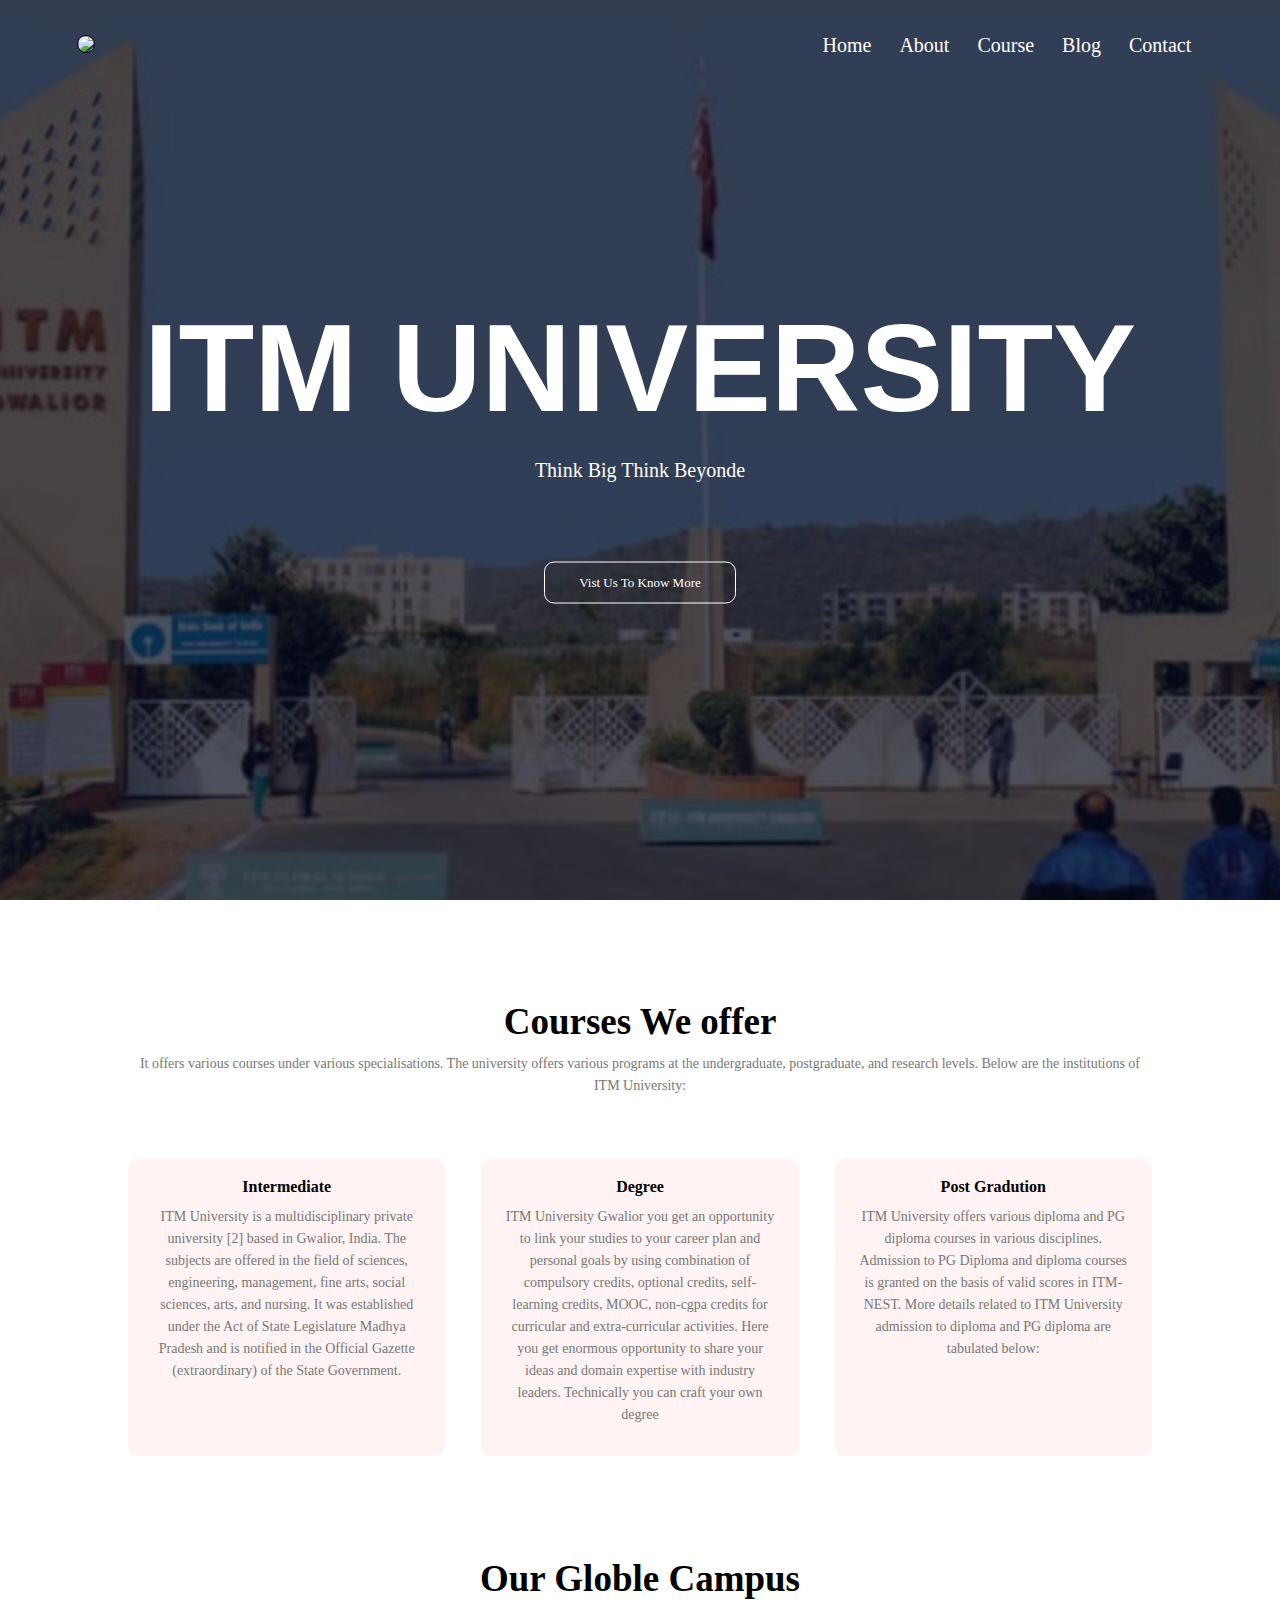
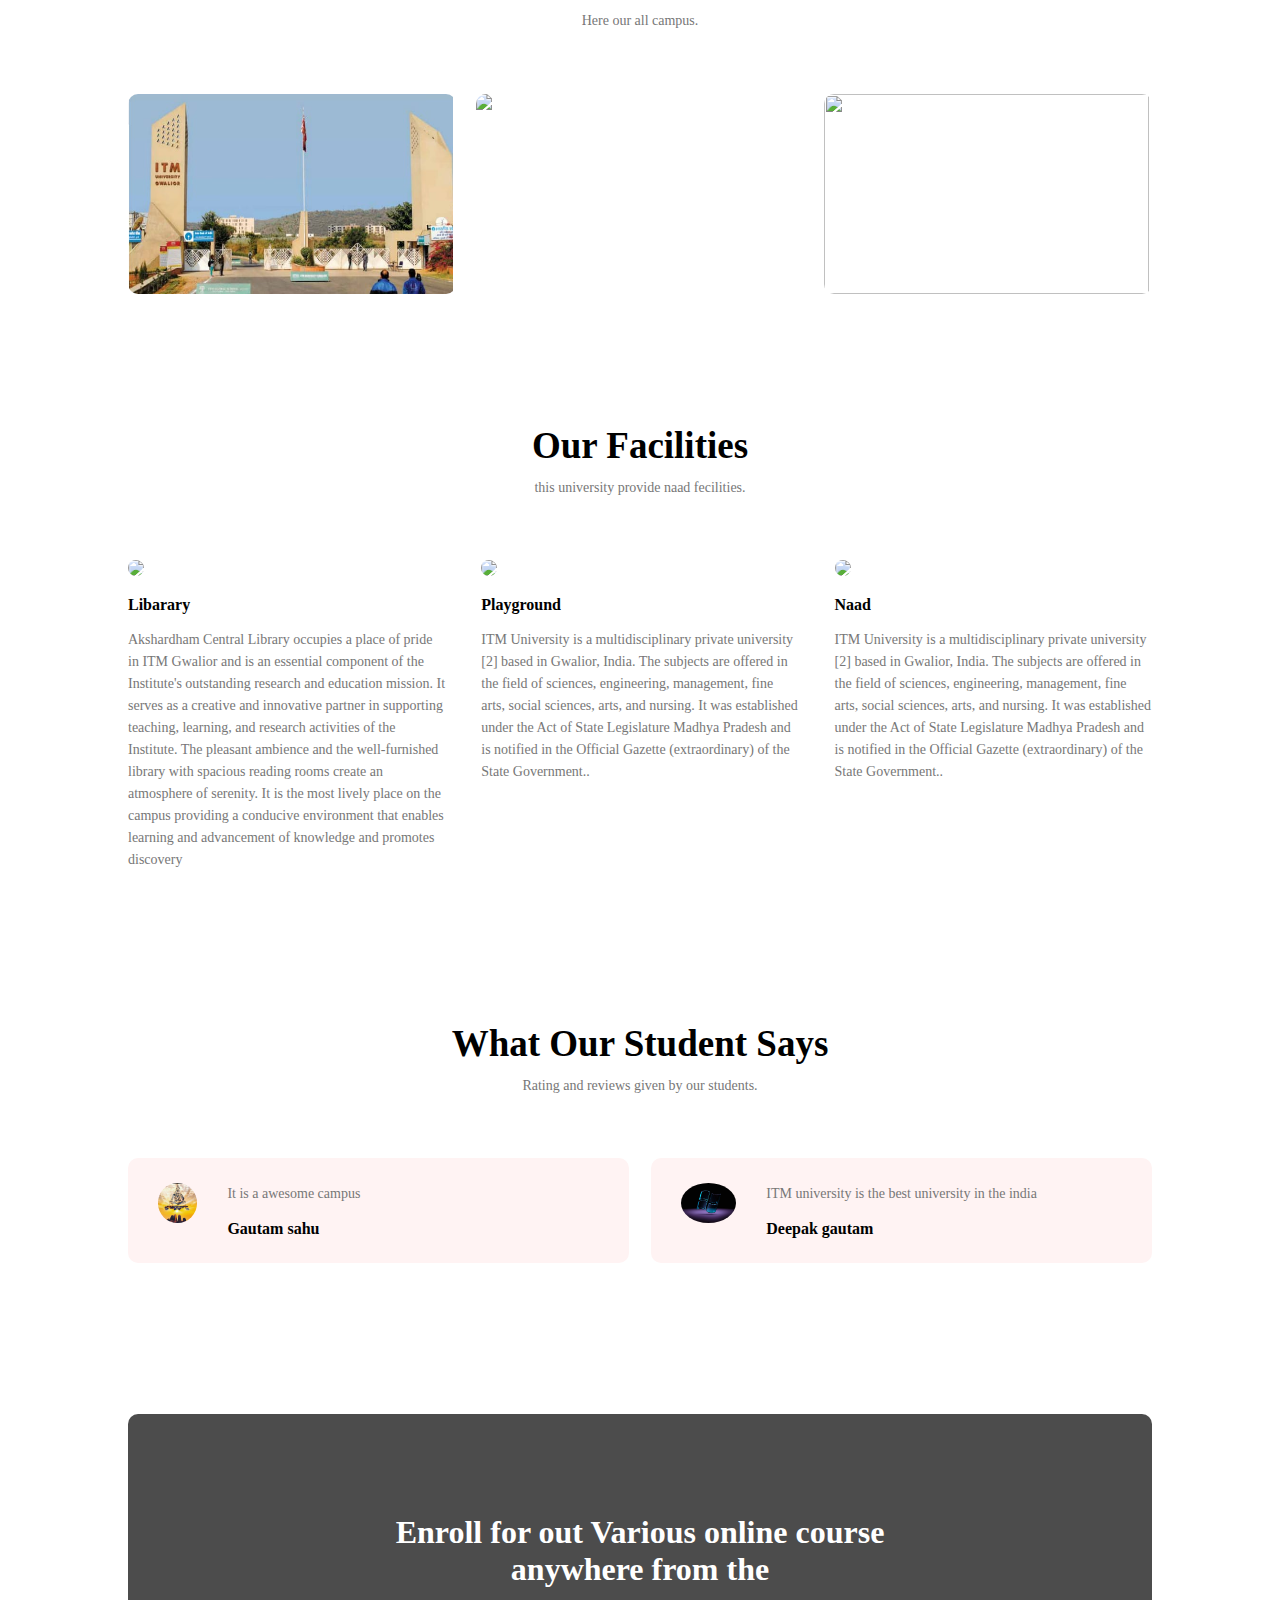
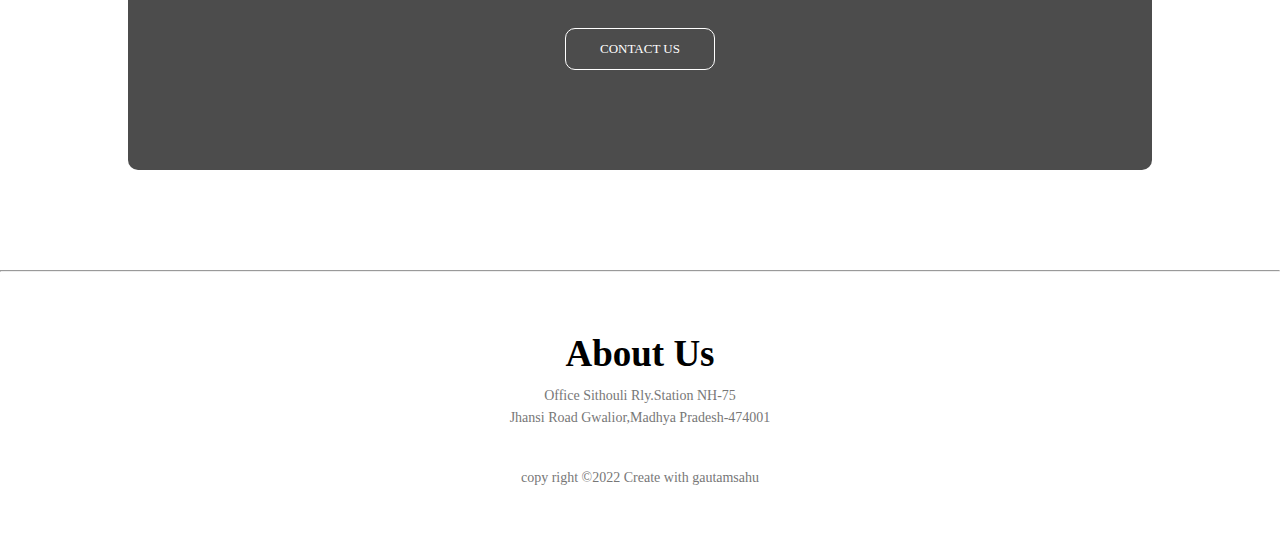
==== index.html @ d1eebb81 "website" ====
<!DOCTYPE html>
<html lang="en">

<head>
    <meta charset="UTF-8">
    <meta http-equiv="X-UA-Compatible" content="IE=edge">
    <meta name="viewport" content="width=device-width, initial-scale=1.0">
    <title>itm universty</title>
    <link rel="stylesheet" href="new.css">
    <script src='https://kit.fontawesome.com/a076d05399.js'></script>

<body>
    <section class="header">
        <nav>
            <a href=""><img src="logo.jpeg"></a>
            <div class="nav-links" id="navLinks">
                <i class="fa fa-times" onclick="hideMenu()"></i>
                <ul>
                    <li><a href="#home">Home</a></li>
                    <li><a href="#about" onclick="about()">About</a></li>
                    <li><a href="#course" onclick="course()">Course</a></li>

                    <li><a href="#blog" onclick="blog()">Blog</a></li>
                    <li><a href="#contact" onclick="contact()">Contact</a></li>

                </ul>

            </div>
            <i class="fa fa-bars" onclick="showMenu()"></i>
        </nav>
        <div class="text-box">
            <h1>ITM UNIVERSITY</h1>
            <p> Think Big Think Beyonde

            </p>
            <a href="https://www.shiksha.com/university/itm-university-gwalior-36449/placement" class="hero-btn">Vist Us
                To Know More</a>
        </div>

       
    </section>
    <section class="course" id="course">
        <h2>Courses We offer</h2>
        <p>It offers various courses under various specialisations. The university offers various programs at the
            undergraduate, postgraduate, and research levels. Below are the institutions of ITM University:</p>
        <div class="row">
            <div class="course-col">
                <h4>Intermediate</h4>
                <p>ITM University is a multidisciplinary private university [2] based in Gwalior, India. The subjects
                    are offered in the field of sciences, engineering, management, fine arts, social sciences, arts, and
                    nursing. It was established under the Act of State Legislature Madhya Pradesh and is notified in the
                    Official Gazette (extraordinary) of the State Government.</p>
            </div>
            <div class="course-col">
                <h4>Degree</h4>
                <p>ITM University Gwalior you get an opportunity to link your studies to your career plan and personal
                    goals by using combination of compulsory credits, optional credits, self-learning credits, MOOC,
                    non-cgpa credits for curricular and extra-curricular activities. Here you get enormous opportunity
                    to share your ideas and domain expertise with industry leaders. Technically you can craft your own
                    degree</p>
            </div>
            <div class="course-col">
                <h4>Post Gradution</h4>
                <p>ITM University offers various diploma and PG diploma courses in various disciplines. Admission to PG
                    Diploma and diploma courses is granted on the basis of valid scores in ITM-NEST. More details
                    related to ITM University admission to diploma and PG diploma are tabulated below:</p>
            </div>
        </div>
    </section>
    <section class="campus" id="blog">
        <h2>Our Globle Campus</h2>
        <p>Here our all campus.</p>
        <div class="row">
            <div class="campus-col">
                <img src="WhatsApp Image 2022-04-24 at 19.25.18.jpeg" height="200px">
                <div class="layer">
                    <h4>Turari</h4>
                </div>
            </div>
            <div class="campus-col">
                <img src="newton.jpeg">
                <div class="layer">
                    <h4>Shitoli</h4>
                </div>
            </div>
            <div class="campus-col">
                <img src="WhatsApp Image 2022-04-24 at 19.25.18 (1).jpeg" height="200px">
                <div class="layer">
                    <h4>Global</h4>
                </div>
            </div>
        </div>
    </section>
    <section class="facilities">
        <h2>Our Facilities</h2>
        <p>this university provide naad fecilities.</p>
        <div class="row">

            <div class="facilities-col">

                <img src="libarry.jpeg">

                <h4>Libarary</h4>
                <p>Akshardham Central Library occupies a place of pride in ITM Gwalior and is an essential component of
                    the Institute's outstanding research and education mission. It serves as a creative and innovative
                    partner in supporting teaching, learning, and research activities of the Institute. The pleasant
                    ambience and the well-furnished library with spacious reading rooms create an atmosphere of
                    serenity. It is the most lively place on the campus providing a conducive environment that enables
                    learning and advancement of knowledge and promotes discovery</p>

            </div>

            <div class="facilities-col">
                <img src="sport.jpeg">

                <h4>Playground</h4>
                <p>ITM University is a multidisciplinary private university [2] based in Gwalior, India. The subjects
                    are offered in the field of sciences, engineering, management, fine arts, social sciences, arts, and
                    nursing. It was established under the Act of State Legislature Madhya Pradesh and is notified in the
                    Official Gazette (extraordinary) of the State Government..</p>

            </div>
            <div class="facilities-col">
                <img src="nad.jpeg">

                <h4>Naad </h4>
                <p>ITM University is a multidisciplinary private university [2] based in Gwalior, India. The subjects
                    are offered in the field of sciences, engineering, management, fine arts, social sciences, arts, and
                    nursing. It was established under the Act of State Legislature Madhya Pradesh and is notified in the
                    Official Gazette (extraordinary) of the State Government..</p>

            </div>
        </div>
    </section>
    <section class="testimonials">
        <h2>What Our Student Says</h2>
        <p>Rating and reviews given by our students.</p>
        <div class="row">
            <div class="testimonials-col">
                <img src="gaut.jpeg">
                <div>
                    <p>It is a awesome campus </p>
                    <h4>Gautam sahu</h4>
                    <i class="fa fa-star"></i>
                    <i class="fa fa-star"></i>
                    <i class="fa fa-star"></i>
                    <i class="fa fa-star"></i>
                    <i class="fa fa-star-o"></i>
                </div>
            </div>
            <div class="testimonials-col">
                <img src="uT9WKm.jpg">
                <div>
                    <p>ITM university is the best university in the india</p>
                    <h4>Deepak gautam</h4>
                    <i class="fa fa-star"></i>
                    <i class="fa fa-star"></i>
                    <i class="fa fa-star"></i>
                    <i class="fa fa-star"></i>

                    <i class="fab fa-star-half-o"></i>

                </div>
            </div>

        </div>
    </section>
    <section class="cta" id="contact">
        <h1>Enroll for out Various online course<br> anywhere from the</h1>
        <a href="https://www.universitydunia.com/institute/1133-itm-university-iu/contact-details"
            class="hero-btn">CONTACT US</a>
    </section>
    <hr>
    <section class="footer" id="about">
        <h2>About Us</h2>
        <p>Office Sithouli Rly.Station NH-75 <br>Jhansi Road Gwalior,Madhya Pradesh-474001</p>
        <div class="icons">
            <a href="https://www.facebook.com/ITMUNIVERSITYINDIA" class="fab fa-facebook"></a>
            <a href="" class="fab fa-twitter"></a>
            <a href="https://instagram.com/itmuniversitygwl?igshid=YmMyMTA2M2Y=" class="fab fa-instagram"></a>
            <a href="https://www.linkedin.com/school/itm-university-gwalior/" class="fab fa-linkedin-in"></a>
            <p>copy right &copy;2022 Create with gautamsahu</p>

        </div>
    </section>


    </head>
    <script>
        var navLinks = document.getElementById("navLinks");
        function showMenu() {
            navLinks.style.right = "0";
        }
        var navLinks = document.getElementById("navLinks");
        function hideMenu() {
            navLinks.style.right = "-200px";
        }
       

    </script>
</body>

</html>
---- new.css ----
* {
    margin: 0;
    padding: 0;
}
html{
    scroll-behavior: smooth;
}
.header {
    min-height: 100vh;
    min-width: 100vw;
    background-image: linear-gradient(rgba(4, 9, 30, 0.7), rgba(4, 9, 30, 0.7)), url(WhatsApp\ Image\ 2022-04-24\ at\ 19.25.18.jpeg);
    background-position: center;
    background-size: cover;
    position: relative;
   
    
}


nav {
    display: flex;
    padding: 2% 6%;
    justify-content: space-between;
    align-items: center;
}

nav img {
    width: 150px;
    border-radius: 17px;
    border: 1px solid black;
}

.nav-links {
    flex: 1;
    text-align: right;
}

.nav-links ul li {
    list-style: none;
    display: inline-block;
    padding: 8px 12px;
    position: relative;
}

.nav-links ul li a {
    color: white;
    text-decoration: none;
    font-size: 20px;
}

    
.nav-links ul li::after {
    content: '';
    height: 2px;
    width: 0;
    background: #f44336;
    display: block;
    transition: 0.5s;
    margin: auto

}


.nav-links ul li:hover::after{
    width: 100%;

}

    


.text-box {
    width: 90%;
    color: white;
    position: absolute;
    top: 50%;
    left: 50%;
    transform: translate(-50%, -50%);
    text-align: center;
}

.text-box {
    font-size: 62px;
    color: white;

}

.text-box p {
    margin: 10px 0 40px;
    font-size: 20px;
    color: white;
}

.hero-btn {
    display: inline-block;
    text-decoration: none;
    border: 1px solid white;
    padding: 12px 34px;
    font-size: 13px;
    background: transparent;
    position: relative;
    cursor: pointer;
    color: white;
    border-radius: 10px;
}

.hero-btn:hover {
    border: 1px solid #f44336;
    background: #f44336;
    transition: 1s;
}


h2 {
    font-size: 37px;
    font-weight: 600;
    text-align: center;
    
}

p {
    color: #777;
    font-size: 14px;
    font-weight: 300;
    line-height: 22px;
    padding: 10px;
}
nav .fa{
    display: none;
}
.na .fa{
    display: none;
}
.course {
    width: 80%;
    margin: auto;
    text-align: center;
    padding-top: 100px;

}

.row {
    margin-top: 5%;
    display: flex;
    justify-content: space-between;
}



.course-col {
    flex-basis: 31%;
    background: #fff3f3;
    border-radius: 10px;
    margin-bottom: 5%;
    padding: 20px 12px;
    box-sizing: border-box;
    transition: 0.5s;
}

.h4 {
    text-align: center;
    font-weight: 600;
    margin: 10px 0;
}

.course-col:hover {
    box-shadow: 0 0 20px 0px rgba(0, 0, 0, 0.2);
}

.campus {
    width: 80%;
    margin: auto;
    text-align: center;
    padding-top: 50px;

}

.campus-col {
    flex-basis: 32%;
    border-radius: 10px;
    margin-bottom: 30px;
    position: relative;
    overflow: hidden;
}

.campus-col img {
    width: 325px;
    display: block;
}

.layer {
    background: transparent;
    height: 100%;
    width: 96%;
    position: absolute;
    top: 0;
    left: 0;
    transition: 0.5s;
}

.layer:hover {
    background: rgba(226, 0, 0, 0.7);
}

.layer h4 {
    width: 100%;
    font-weight: 500;
    color: white;
    font-size: 26px;
    bottom: 0;
    left: 50%;
    transform: translate(-50%);
    position: absolute;
    opacity: 0;
    transition: 0.5s;
}

.layer:hover h4 {
    bottom: 49%;
    opacity: 1;

}

.facilities {
    width: 80%;
    margin: auto;
    text-align: center;
    padding-top: 100px;
    ;
}

.facilities-col {
    flex-basis: 31%;
    border-radius: 10px;
    margin-bottom: 5%;
    text-align: left;
}

.facilities-col img {
    width: 100%;
    border-radius: 10px;
}

.facilities-col p {
    padding: 0;

}

.facilities-col h4 {
    margin-top: 16px;
    margin-bottom: 15px;
    text-align: left;
}

.testimonials {
    width: 80%;
    margin: auto;
    padding-top: 100px;
    text-align: center;

}

.testimonials-col {
    flex-basis: 44%;
    border-radius: 10px;
    margin-bottom: 5%;
    text-align: left;
    background: #fff3f3;
    padding: 25px;
    cursor: pointer;
    display: flex;
}

.testimonials-col img {
    height: 40px;
    margin-left: 5px;
    margin-right: 30px;
    border-radius: 50%;
}

.testimonials-col p {
    padding: 0;
}

.testimonials-col h4 {
    margin-top: 15px;
    text-align: left;
}

.testimonials-col fa {
    color: #f44336;
}

.cta {
    margin: 100px auto;
    width: 80%;
    background-image: linear-gradient(rgba(0, 0, 0, 0.7), rgba(0, 0, 0, 0.7)), url(sss.jpeg);
    background-position: center;
    background-size: cover;
    border-radius: 10px;
    text-align: center;
    padding: 100px 0;
    
}

.cta h1 {
    color: #fff;
    margin-bottom: 40px;
    padding: 0;
}

.footer {
    width: 100%;
    text-align: center;
    padding: 30px 0;
}

.footer {
    margin-bottom: 25px;
    margin-top: 30px;
    font-weight: 600;
}

.icons .fab {
    color: #f44336;
    margin: 0 13px;
    cursor: pointer;
    padding: 18px 0;
    text-decoration: none;
}


.icons .fa {
    color: #f44336;
    margin: 0 13px;
    cursor: pointer;
    padding: 18px 0;
    
}

.text-box h1 {
    font-family: 'Gill Sans', 'Gill Sans MT', Calibri, 'Trebuchet MS', sans-serif;
}


@media screen and (max-width:700px) {
    .cta h1 {
        font-size: 24px;
    }

    .text-box {
        font-size: 20px;

    }

    .text-box p {

        font-size: 10px;

    }
   

    .nav-links ul li {
        display: block;
        padding: 5px 5px;

    }

    .nav-links {
        position: absolute;
        background: #777;
        height: 58vh;
        width: 120px;
        top: 0;
        right: -120px;
        text-align: left;
        z-index: 2;
        transition: 1s;
        border-radius: 10px;
    }

    nav .fa {
        display: block;
        color: white;
        margin: 10px;
        font-size: 22px;
        cursor: pointer;
    }
    
    
    .nav-links ul {
        padding: 10px;

    }

    .nav-links ul li a::after {
        height: 2px;
        width: 0px;
        background: black;
        display: block;
        margin: 2px 0;
        transition: 0.3s;

    }
    .nav-links ul li a:hover::after{
        width: 55px;
    }

    .row {
        flex-direction: column;
    }

    .course {
        width: 80%;
        margin: auto;
        text-align: center;
        padding-top: 100px;

    }

    h2 {
        font-size: 36px;
        font-weight: 600;
    }

    p {
        color: #777;
        font-size: 14px;
        font-weight: 300;
        line-height: 22px;
        padding: 10px;
    }

    .row {
        margin-top: 5%;
        display: flex;
        justify-content: space-between;
    }

    .course-col {
        flex-basis: 31%;
        background: #fff3f3;
        border-radius: 10px;
        margin-bottom: 5%;
        padding: 20px 12px;
        box-sizing: border-box;
        transition: 0.5s;
    }

    .h4 {
        text-align: center;
        font-weight: 600;
        margin: 10px 0;
    }

    .course-col:hover {
        box-shadow: 0 0 20px 0px rgba(0, 0, 0, 0.2);
    }

    .campus {
        width: 80%;
        margin: auto;
        text-align: center;
        padding-top: 50px;

    }

    .campus-col {
        flex-basis: 32%;
        border-radius: 10px;
        margin-bottom: 30px;
        position: relative;
        overflow: hidden;
    }

    .campus-col img {
        width: 325px;
        display: block;
    }

    .layer {
        background: transparent;
        height: 100%;
        width: 96%;
        position: absolute;
        top: 0;
        left: 0;
        transition: 0.5s;
    }

    .layer:hover {
        background: rgba(226, 0, 0, 0.7);
    }

    .layer h4 {
        width: 100%;
        font-weight: 500;
        color: white;
        font-size: 26px;
        bottom: 0;
        left: 50%;
        transform: translate(-50%);
        position: absolute;
        opacity: 0;
        transition: 0.5s;
    }

    .layer:hover h4 {
        bottom: 49%;
        opacity: 1;

    }

    .facilities {
        width: 80%;
        margin: auto;
        text-align: center;
        padding-top: 100px;
        ;
    }

    .facilities-col {
        flex-basis: 31%;
        border-radius: 10px;
        margin-bottom: 5%;
        text-align: left;
    }

    .facilities-col img {
        width: 100%;
        border-radius: 10px;
    }

    .facilities-col p {
        padding: 0;

    }

    .facilities-col h4 {
        margin-top: 16px;
        margin-bottom: 15px;
        text-align: left;
    }

    .testimonials {
        width: 80%;
        margin: auto;
        padding-top: 100px;
        text-align: center;

    }

    .testimonials-col {
        flex-basis: 44%;
        border-radius: 10px;
        margin-bottom: 5%;
        text-align: left;
        background: #fff3f3;
        padding: 25px;
        cursor: pointer;
        display: flex;
    }

    .testimonials-col img {
        height: 40px;
        margin-left: 5px;
        margin-right: 30px;
        border-radius: 50%;
    }

    .testimonials-col p {
        padding: 0;
    }

    .testimonials-col h4 {
        margin-top: 15px;
        text-align: left;
    }

    .testimonials-col fa {
        color: #f44336;
    }

    .cta {
        margin: 100px auto;
        width: 80%;
        background-image: linear-gradient(rgba(0, 0, 0, 0.7), rgba(0, 0, 0, 0.7)), url(sss.jpeg);
        background-position: center;
        background-size: cover;
        border-radius: 10px;
        text-align: center;
        padding: 100px 0;
        ;
    }

    .cta h1 {
        color: #fff;
        margin-bottom: 40px;
        padding: 0;
    }

    .footer {
        width: 100%;
        text-align: center;
        padding: 30px 0;
    }

    .footer {
        margin-bottom: 25px;
        margin-top: 20px;
        font-weight: 600;
    }

    .icons .fab {
        color: #f44336;
        margin: 0 13px;
        cursor: pointer;
        padding: 18px 0;
    }

    .icons .fa {
        color: #f44336;
        margin: 0 13px;
        cursor: pointer;
        padding: 18px 0;
    }

    .text-box h1 {
        font-family: 'Gill Sans', 'Gill Sans MT', Calibri, 'Trebuchet MS', sans-serif;
    }
}
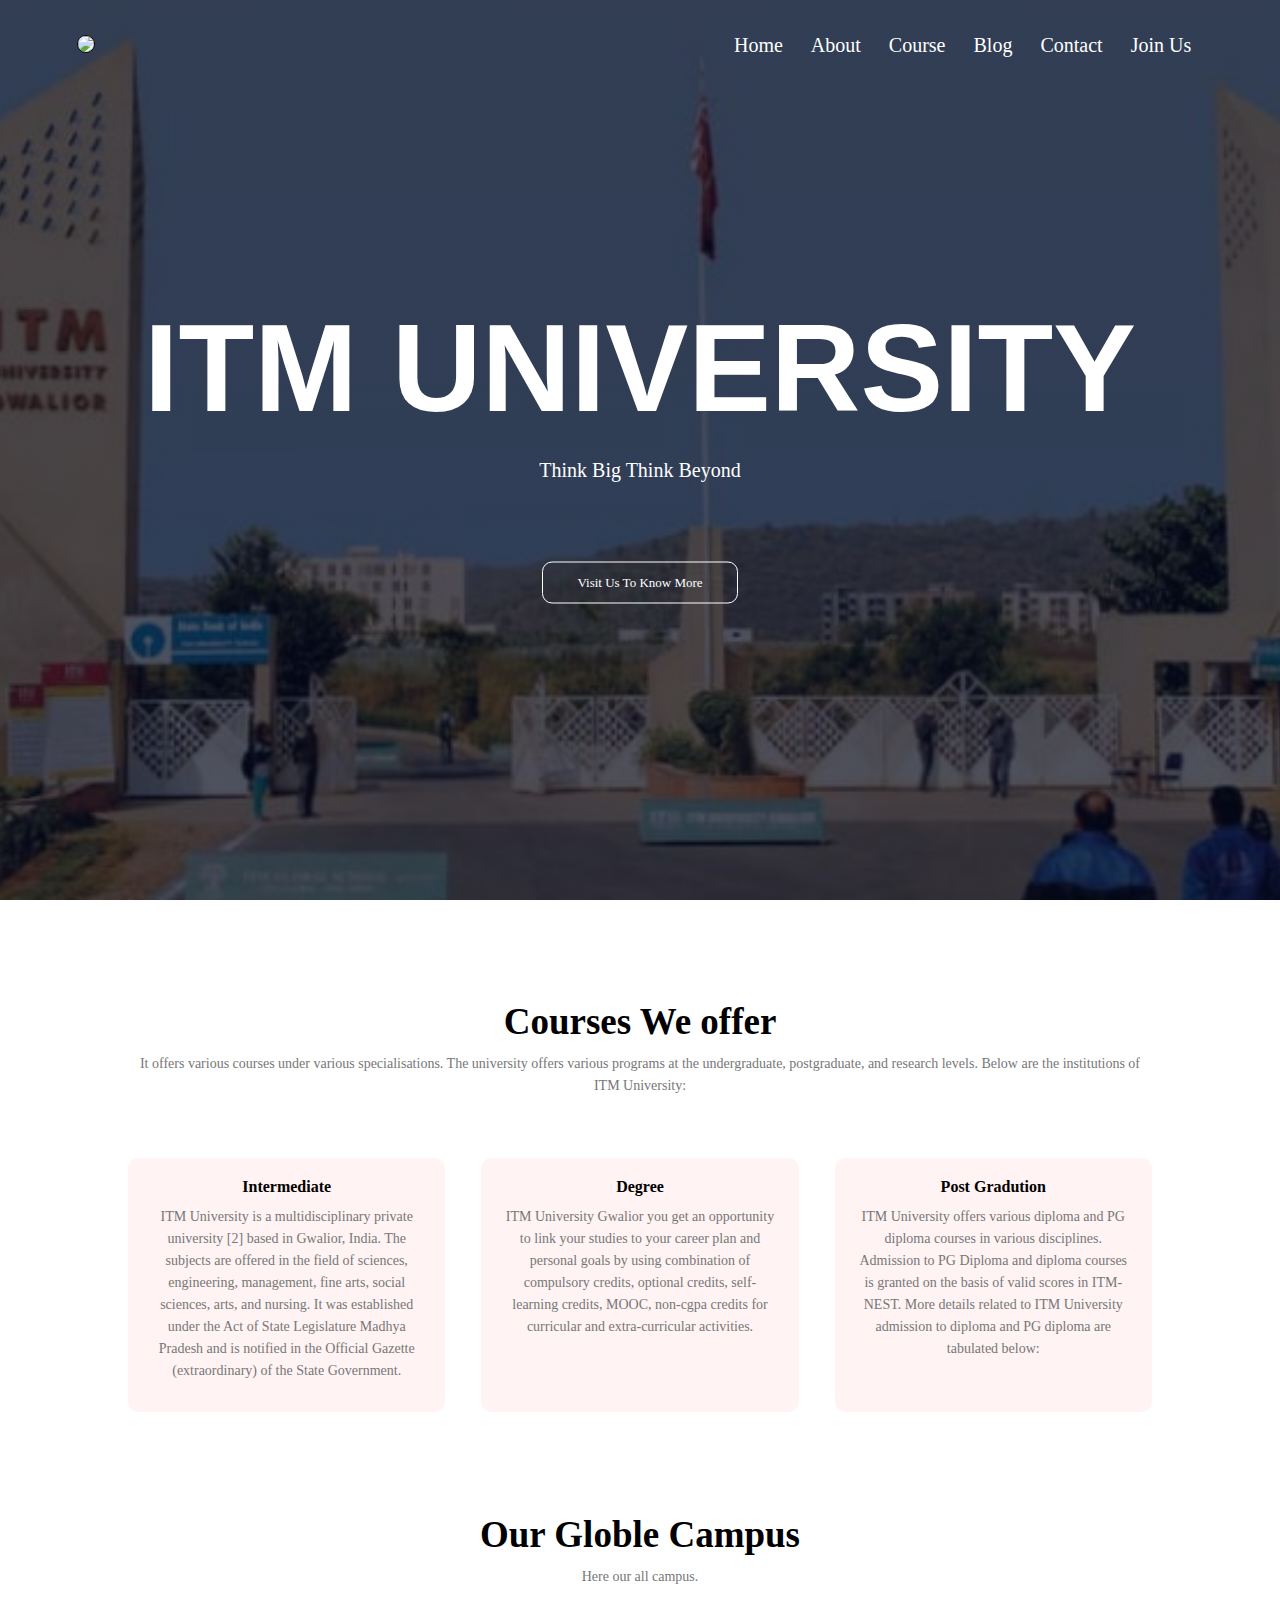
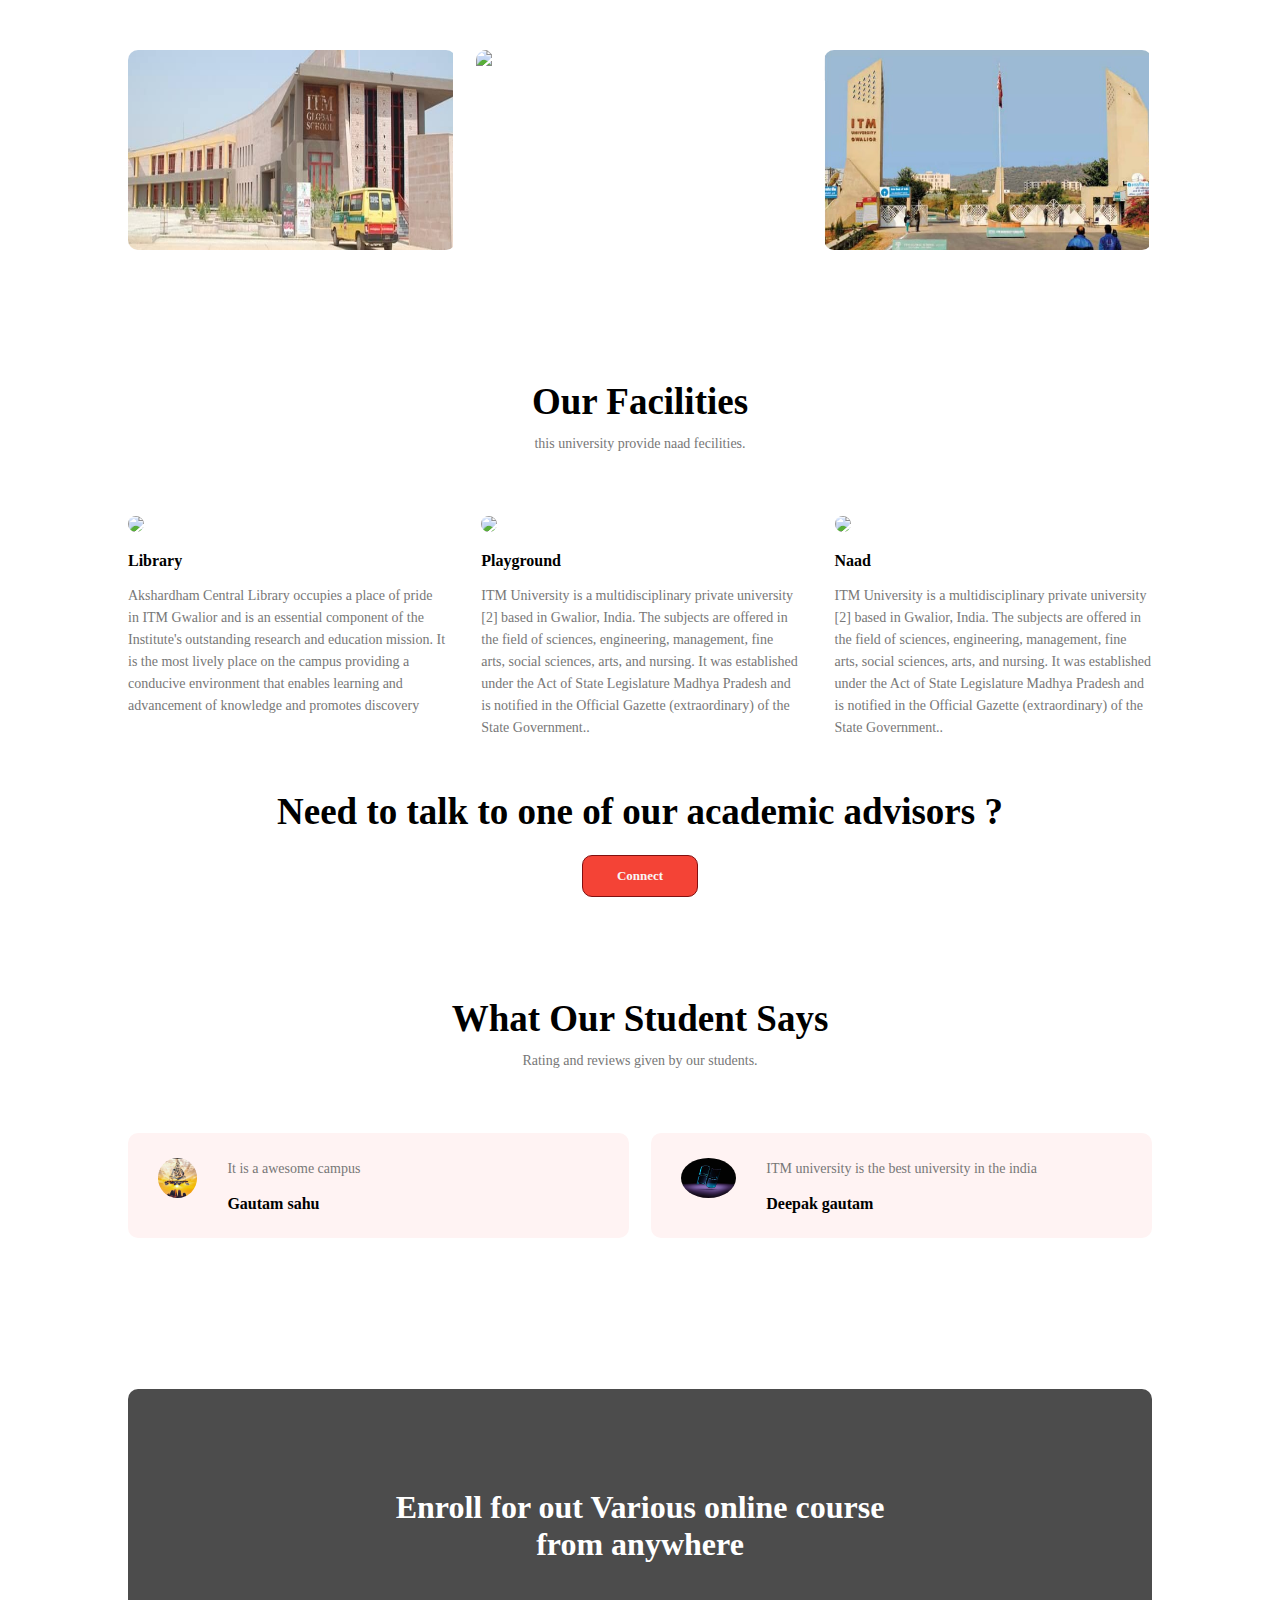
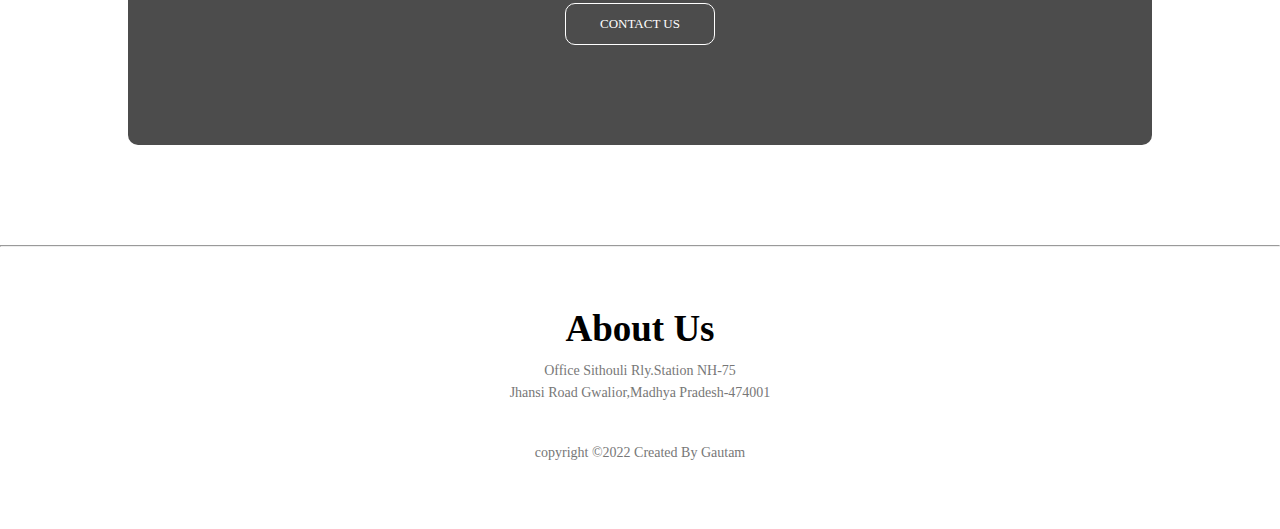
==== commit 2be60d63: "update1" ====
--- a/index.html
+++ b/index.html
@@ -5,7 +5,7 @@
     <meta charset="UTF-8">
     <meta http-equiv="X-UA-Compatible" content="IE=edge">
     <meta name="viewport" content="width=device-width, initial-scale=1.0">
-    <title>itm universty</title>
+    <title>ITM</title>
     <link rel="stylesheet" href="new.css">
     <script src='https://kit.fontawesome.com/a076d05399.js'></script>
 
@@ -13,31 +13,36 @@
     <section class="header">
         <nav>
             <a href=""><img src="logo.jpeg"></a>
-            <div class="nav-links" id="navLinks">
-                <i class="fa fa-times" onclick="hideMenu()"></i>
-                <ul>
-                    <li><a href="#home">Home</a></li>
-                    <li><a href="#about" onclick="about()">About</a></li>
-                    <li><a href="#course" onclick="course()">Course</a></li>
-
-                    <li><a href="#blog" onclick="blog()">Blog</a></li>
-                    <li><a href="#contact" onclick="contact()">Contact</a></li>
-
-                </ul>
-
-            </div>
+            <div id="show">
+                <div class="nav-links" id="navLinks">
+                    <div id="menu">
+                    <i class="fa fa-times" onclick="hideMenu()"></i>
+                   <!-- <div id="menu"> -->
+                    <ul>
+                        <li><a href="#home">Home</a></li>
+                        <li><a href="#about" onclick="about()">About</a></li>
+                        <li><a href="#course" onclick="course()">Course</a></li>
+                        <li><a href="#blog" onclick="blog()">Blog</a></li>
+                        <li><a href="#contact" onclick="contact()">Contact</a></li>
+                        <li><a href="register.html" onclick="contact()">Join Us</a></li>
+                    </ul>
+                </div>
+                </div>
+            </div>
+
+
             <i class="fa fa-bars" onclick="showMenu()"></i>
         </nav>
         <div class="text-box">
             <h1>ITM UNIVERSITY</h1>
-            <p> Think Big Think Beyonde
+            <p> Think Big Think Beyond
 
             </p>
-            <a href="https://www.shiksha.com/university/itm-university-gwalior-36449/placement" class="hero-btn">Vist Us
+            <a href="https://www.shiksha.com/university/itm-university-gwalior-36449/placement" class="hero-btn">Visit
+                Us
                 To Know More</a>
         </div>
 
-       
     </section>
     <section class="course" id="course">
         <h2>Courses We offer</h2>
@@ -55,9 +60,7 @@
                 <h4>Degree</h4>
                 <p>ITM University Gwalior you get an opportunity to link your studies to your career plan and personal
                     goals by using combination of compulsory credits, optional credits, self-learning credits, MOOC,
-                    non-cgpa credits for curricular and extra-curricular activities. Here you get enormous opportunity
-                    to share your ideas and domain expertise with industry leaders. Technically you can craft your own
-                    degree</p>
+                    non-cgpa credits for curricular and extra-curricular activities. </p>
             </div>
             <div class="course-col">
                 <h4>Post Gradution</h4>
@@ -72,7 +75,7 @@
         <p>Here our all campus.</p>
         <div class="row">
             <div class="campus-col">
-                <img src="WhatsApp Image 2022-04-24 at 19.25.18.jpeg" height="200px">
+                <img src="college2.jpeg" height="200px">
                 <div class="layer">
                     <h4>Turari</h4>
                 </div>
@@ -80,11 +83,11 @@
             <div class="campus-col">
                 <img src="newton.jpeg">
                 <div class="layer">
-                    <h4>Shitoli</h4>
+                    <h4>Sithouli</h4>
                 </div>
             </div>
             <div class="campus-col">
-                <img src="WhatsApp Image 2022-04-24 at 19.25.18 (1).jpeg" height="200px">
+                <img src="college.jpeg" height="200px">
                 <div class="layer">
                     <h4>Global</h4>
                 </div>
@@ -97,17 +100,17 @@
         <div class="row">
 
             <div class="facilities-col">
-
+    
                 <img src="libarry.jpeg">
 
-                <h4>Libarary</h4>
-                <p>Akshardham Central Library occupies a place of pride in ITM Gwalior and is an essential component of
-                    the Institute's outstanding research and education mission. It serves as a creative and innovative
-                    partner in supporting teaching, learning, and research activities of the Institute. The pleasant
-                    ambience and the well-furnished library with spacious reading rooms create an atmosphere of
-                    serenity. It is the most lively place on the campus providing a conducive environment that enables
+                <h4>Library</h4>
+                    
+                    <p >Akshardham Central Library occupies a place of pride in ITM Gwalior and is an essential component of
+                    the Institute's outstanding research and education mission. It is the most lively place on the
+                    campus providing a conducive environment that enables
                     learning and advancement of knowledge and promotes discovery</p>
-
+                    
+        
             </div>
 
             <div class="facilities-col">
@@ -132,6 +135,9 @@
             </div>
         </div>
     </section>
+    <h2>Need to talk to one of our academic advisors ?</h2><br>
+   <h1 align="center"><a href="register.html" class="hero-btn-1"> Connect</a></h1>
+
     <section class="testimonials">
         <h2>What Our Student Says</h2>
         <p>Rating and reviews given by our students.</p>
@@ -166,7 +172,7 @@
         </div>
     </section>
     <section class="cta" id="contact">
-        <h1>Enroll for out Various online course<br> anywhere from the</h1>
+        <h1>Enroll for out Various online course<br>from anywhere </h1>
         <a href="https://www.universitydunia.com/institute/1133-itm-university-iu/contact-details"
             class="hero-btn">CONTACT US</a>
     </section>
@@ -179,7 +185,7 @@
             <a href="" class="fab fa-twitter"></a>
             <a href="https://instagram.com/itmuniversitygwl?igshid=YmMyMTA2M2Y=" class="fab fa-instagram"></a>
             <a href="https://www.linkedin.com/school/itm-university-gwalior/" class="fab fa-linkedin-in"></a>
-            <p>copy right &copy;2022 Create with gautamsahu</p>
+            <p>copyright &copy;2022 Created By Gautam</p>
 
         </div>
     </section>
@@ -189,15 +195,19 @@
     <script>
         var navLinks = document.getElementById("navLinks");
         function showMenu() {
-            navLinks.style.right = "0";
+            var st = '<div class="nav-links" id="navLinks"><i class="fa fa-times" onclick="hideMenu()"></i><ul><li><a href="#home">Home</a></li><li><a href="#about" onclick="about()">About</a></li><li><a href="#course" onclick="course()">Course</a></li><li><a href="#blog" onclick="blog()">Blog</a></li><li><a href="#contact" onclick="contact()">Contact</a></li></ul></div>'
+            document.getElementById("show").innerHTML = st;
+            // navLinks.style.right = "0";
         }
+
         var navLinks = document.getElementById("navLinks");
         function hideMenu() {
-            navLinks.style.right = "-200px";
+            document.getElementById("show").innerHTML = "<br>";
+            // navLinks.style.right = "-200px";
         }
-       
+
 
     </script>
 </body>
 
-</html>+</html>
--- a/new.css
+++ b/new.css
@@ -2,18 +2,18 @@
     margin: 0;
     padding: 0;
 }
-html{
+
+html {
     scroll-behavior: smooth;
 }
+
 .header {
     min-height: 100vh;
     min-width: 100vw;
-    background-image: linear-gradient(rgba(4, 9, 30, 0.7), rgba(4, 9, 30, 0.7)), url(WhatsApp\ Image\ 2022-04-24\ at\ 19.25.18.jpeg);
+    background-image: linear-gradient(rgba(4, 9, 30, 0.7), rgba(4, 9, 30, 0.7)), url(college.jpeg);
     background-position: center;
     background-size: cover;
     position: relative;
-   
-    
 }
 
 
@@ -28,6 +28,7 @@
     width: 150px;
     border-radius: 17px;
     border: 1px solid black;
+    background-color:rgb(249, 239, 239) ;
 }
 
 .nav-links {
@@ -48,7 +49,7 @@
     font-size: 20px;
 }
 
-    
+
 .nav-links ul li::after {
     content: '';
     height: 2px;
@@ -57,17 +58,13 @@
     display: block;
     transition: 0.5s;
     margin: auto
-
-}
-
-
-.nav-links ul li:hover::after{
+}
+
+
+.nav-links ul li:hover::after {
     width: 100%;
 
 }
-
-    
-
 
 .text-box {
     width: 90%;
@@ -104,6 +101,24 @@
     border-radius: 10px;
 }
 
+.hero-btn-1 {
+    display: inline-block;
+    text-decoration: none;
+    border: 1px solid rgb(129, 16, 16);
+    padding: 12px 34px;
+    font-size: 13px;
+    background: #f44336;
+    position: relative;
+    cursor: pointer;
+    color: rgb(249, 246, 246);
+    border-radius: 10px;
+}
+.hero-btn-1:hover {
+    border: 1px solid #f44336;
+    background: #e7e0e0;
+    color:rgb(135, 45, 45);
+    transition: 1s;
+}
 .hero-btn:hover {
     border: 1px solid #f44336;
     background: #f44336;
@@ -115,7 +130,7 @@
     font-size: 37px;
     font-weight: 600;
     text-align: center;
-    
+
 }
 
 p {
@@ -125,12 +140,15 @@
     line-height: 22px;
     padding: 10px;
 }
-nav .fa{
+
+nav .fa {
     display: none;
 }
-.na .fa{
+
+.na .fa {
     display: none;
 }
+
 .course {
     width: 80%;
     margin: auto;
@@ -164,7 +182,7 @@
 }
 
 .course-col:hover {
-    box-shadow: 0 0 20px 0px rgba(0, 0, 0, 0.2);
+    box-shadow: 0 0 50px 0px rgba(0, 0, 0, 0.2);
 }
 
 .campus {
@@ -300,7 +318,7 @@
     border-radius: 10px;
     text-align: center;
     padding: 100px 0;
-    
+
 }
 
 .cta h1 {
@@ -313,12 +331,10 @@
     width: 100%;
     text-align: center;
     padding: 30px 0;
-}
-
-.footer {
     margin-bottom: 25px;
     margin-top: 30px;
     font-weight: 600;
+    color:black;
 }
 
 .icons .fab {
@@ -335,13 +351,12 @@
     margin: 0 13px;
     cursor: pointer;
     padding: 18px 0;
-    
+
 }
 
 .text-box h1 {
     font-family: 'Gill Sans', 'Gill Sans MT', Calibri, 'Trebuchet MS', sans-serif;
 }
-
 
 @media screen and (max-width:700px) {
     .cta h1 {
@@ -358,7 +373,6 @@
         font-size: 10px;
 
     }
-   
 
     .nav-links ul li {
         display: block;
@@ -366,19 +380,28 @@
 
     }
 
+    body {
+        overflow-x: hidden;
+    }
+#log{
+    background-color: #148924;
+}
     .nav-links {
         position: absolute;
         background: #777;
-        height: 58vh;
+        height: cover;
         width: 120px;
         top: 0;
-        right: -120px;
+        right: 0px;
         text-align: left;
         z-index: 2;
         transition: 1s;
         border-radius: 10px;
-    }
-
+        
+    }
+    #menu{
+        display: none;
+    }
     nav .fa {
         display: block;
         color: white;
@@ -386,11 +409,11 @@
         font-size: 22px;
         cursor: pointer;
     }
-    
-    
-    .nav-links ul {
+
+
+    .nav-links ul li {
         padding: 10px;
-
+        margin: 10px;
     }
 
     .nav-links ul li a::after {
@@ -402,7 +425,8 @@
         transition: 0.3s;
 
     }
-    .nav-links ul li a:hover::after{
+
+    .nav-links ul li a:hover::after {
         width: 55px;
     }
 
@@ -603,12 +627,10 @@
         width: 100%;
         text-align: center;
         padding: 30px 0;
-    }
-
-    .footer {
         margin-bottom: 25px;
         margin-top: 20px;
         font-weight: 600;
+        /* background-color: #777; */
     }
 
     .icons .fab {
@@ -627,5 +649,5 @@
 
     .text-box h1 {
         font-family: 'Gill Sans', 'Gill Sans MT', Calibri, 'Trebuchet MS', sans-serif;
-    }
-}+    } 
+}
